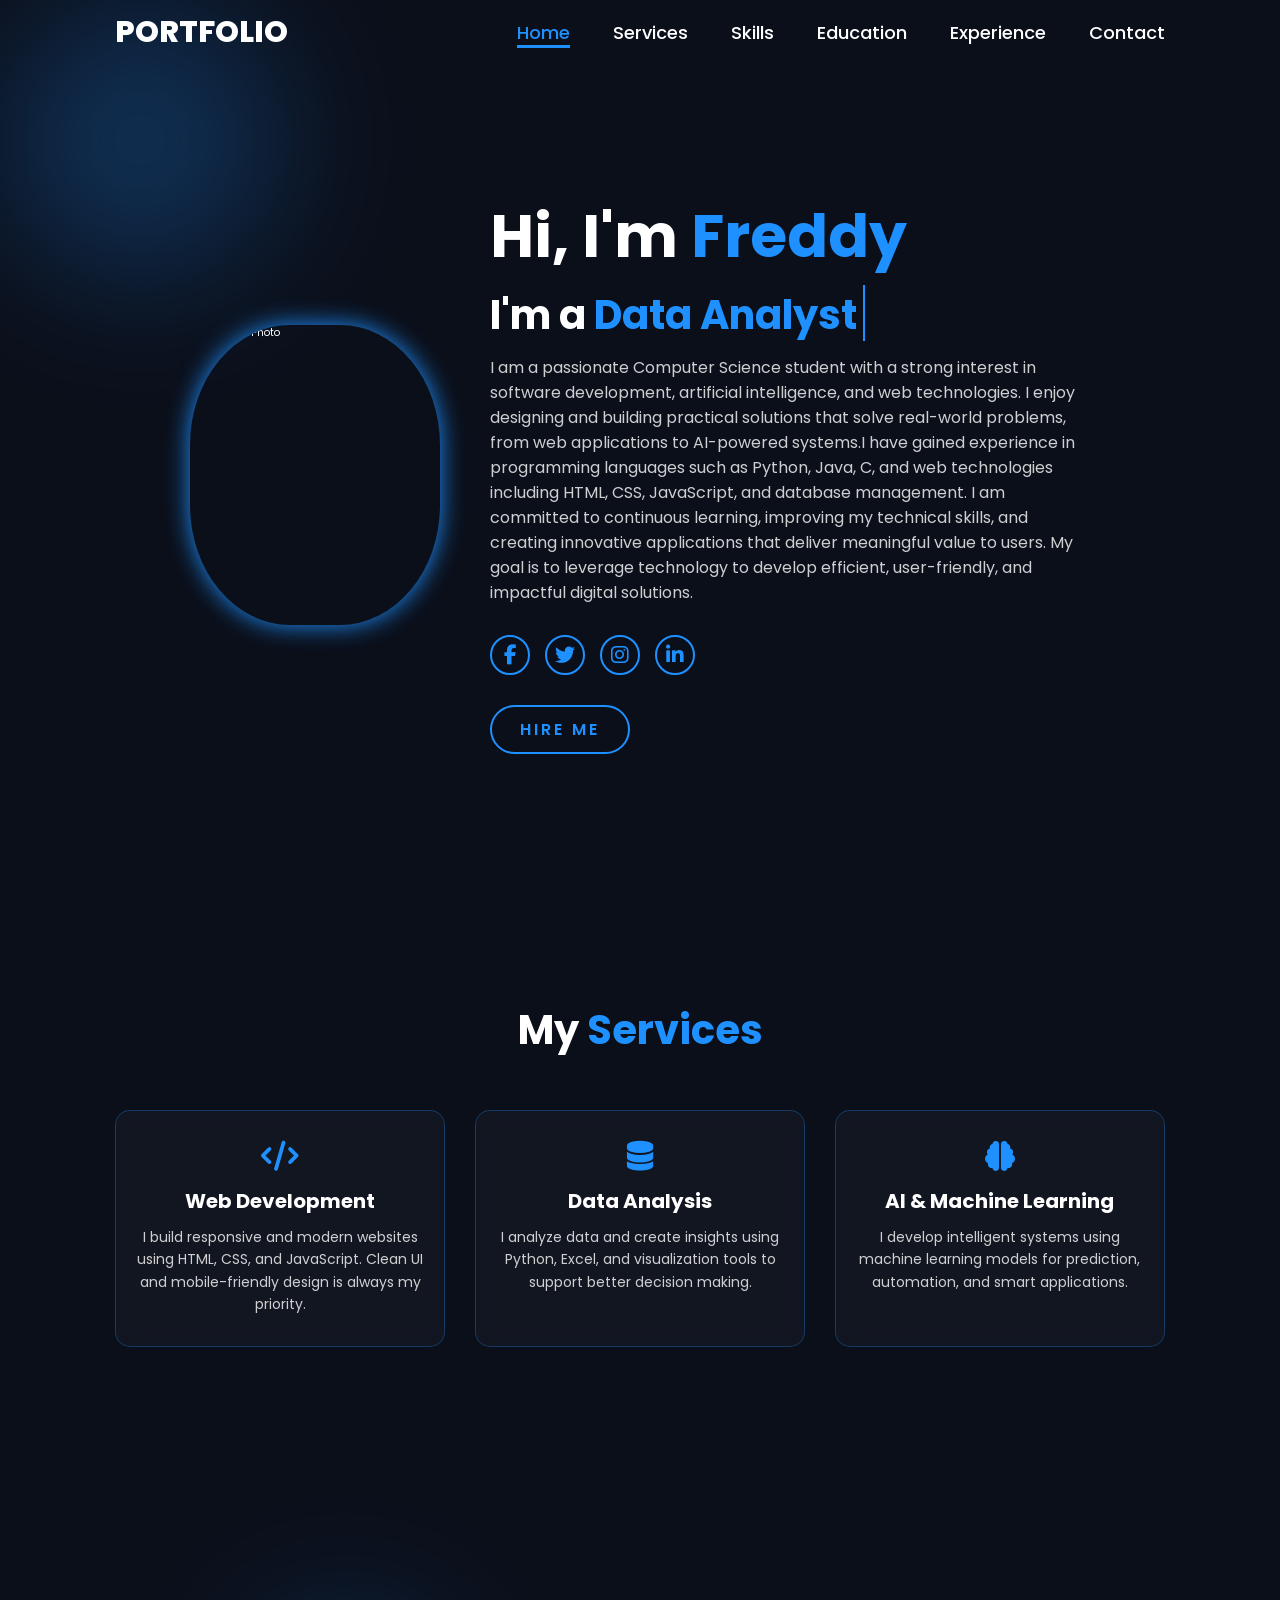
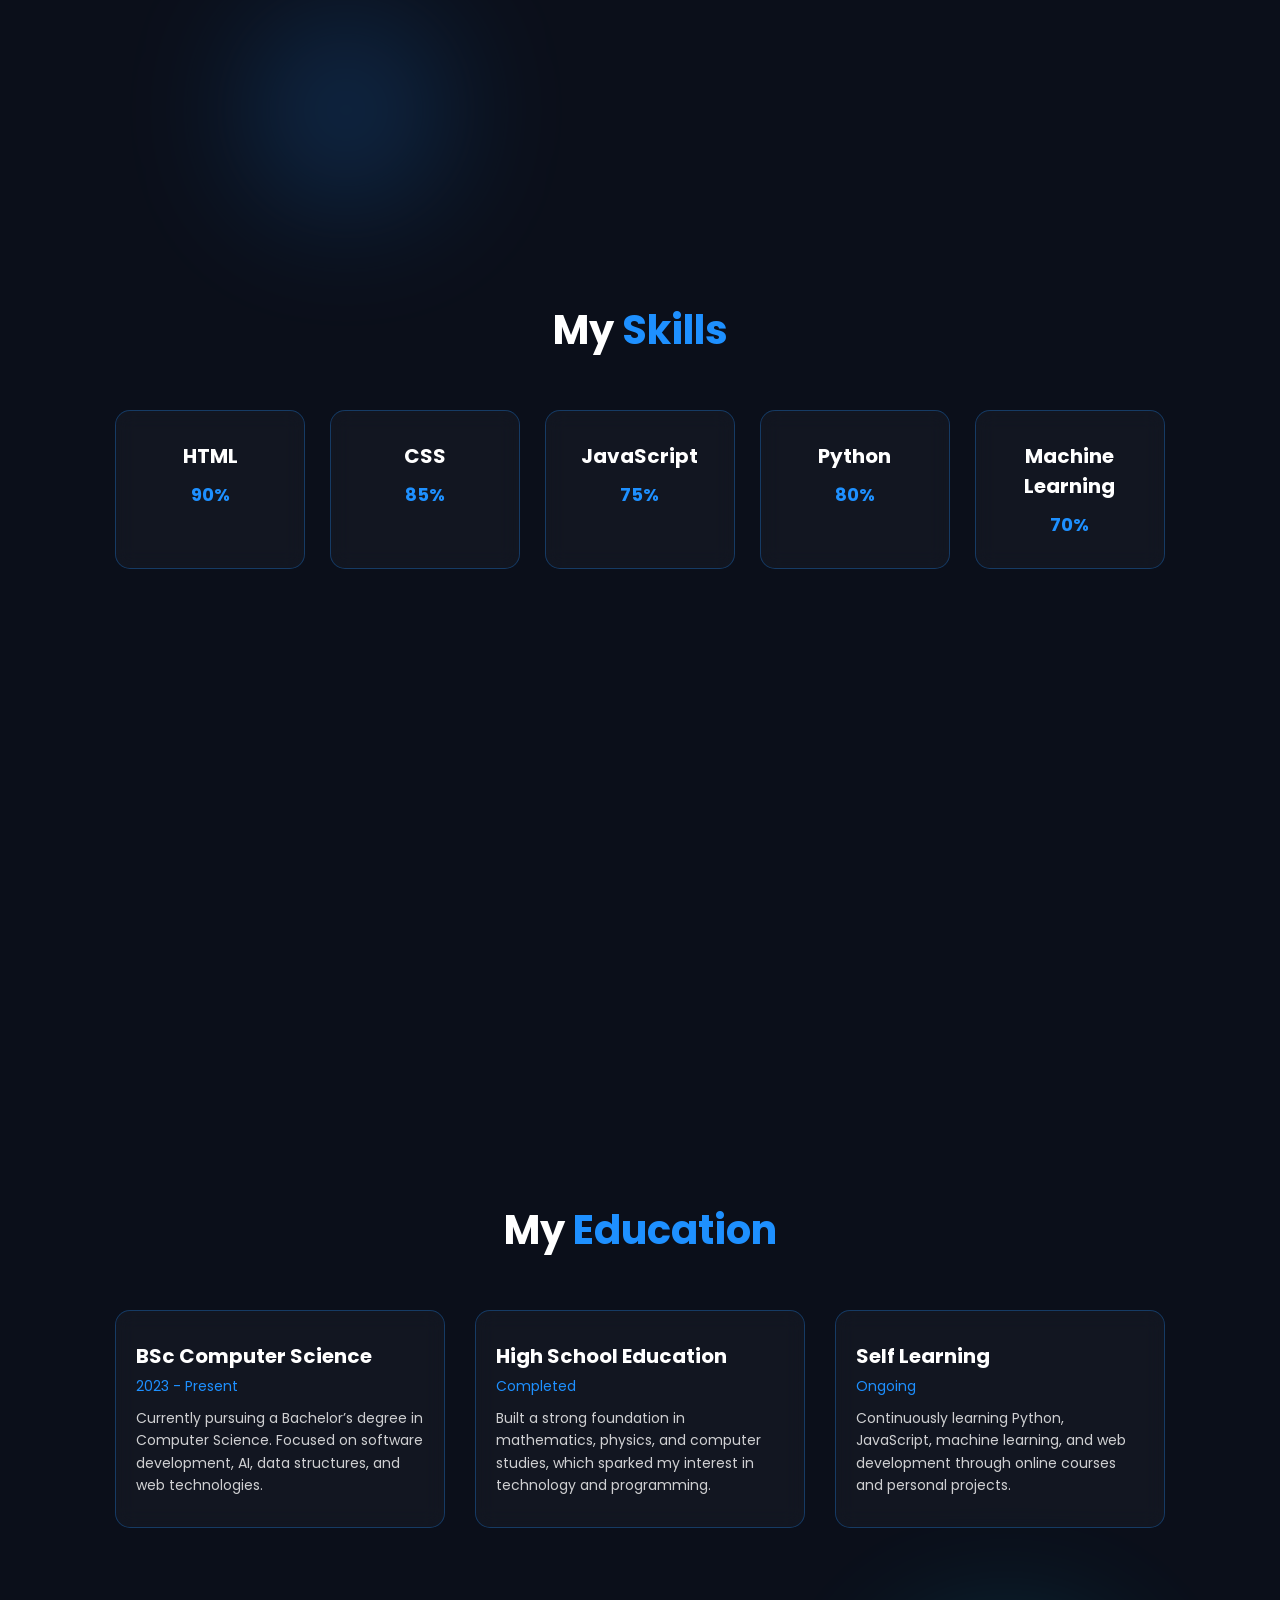
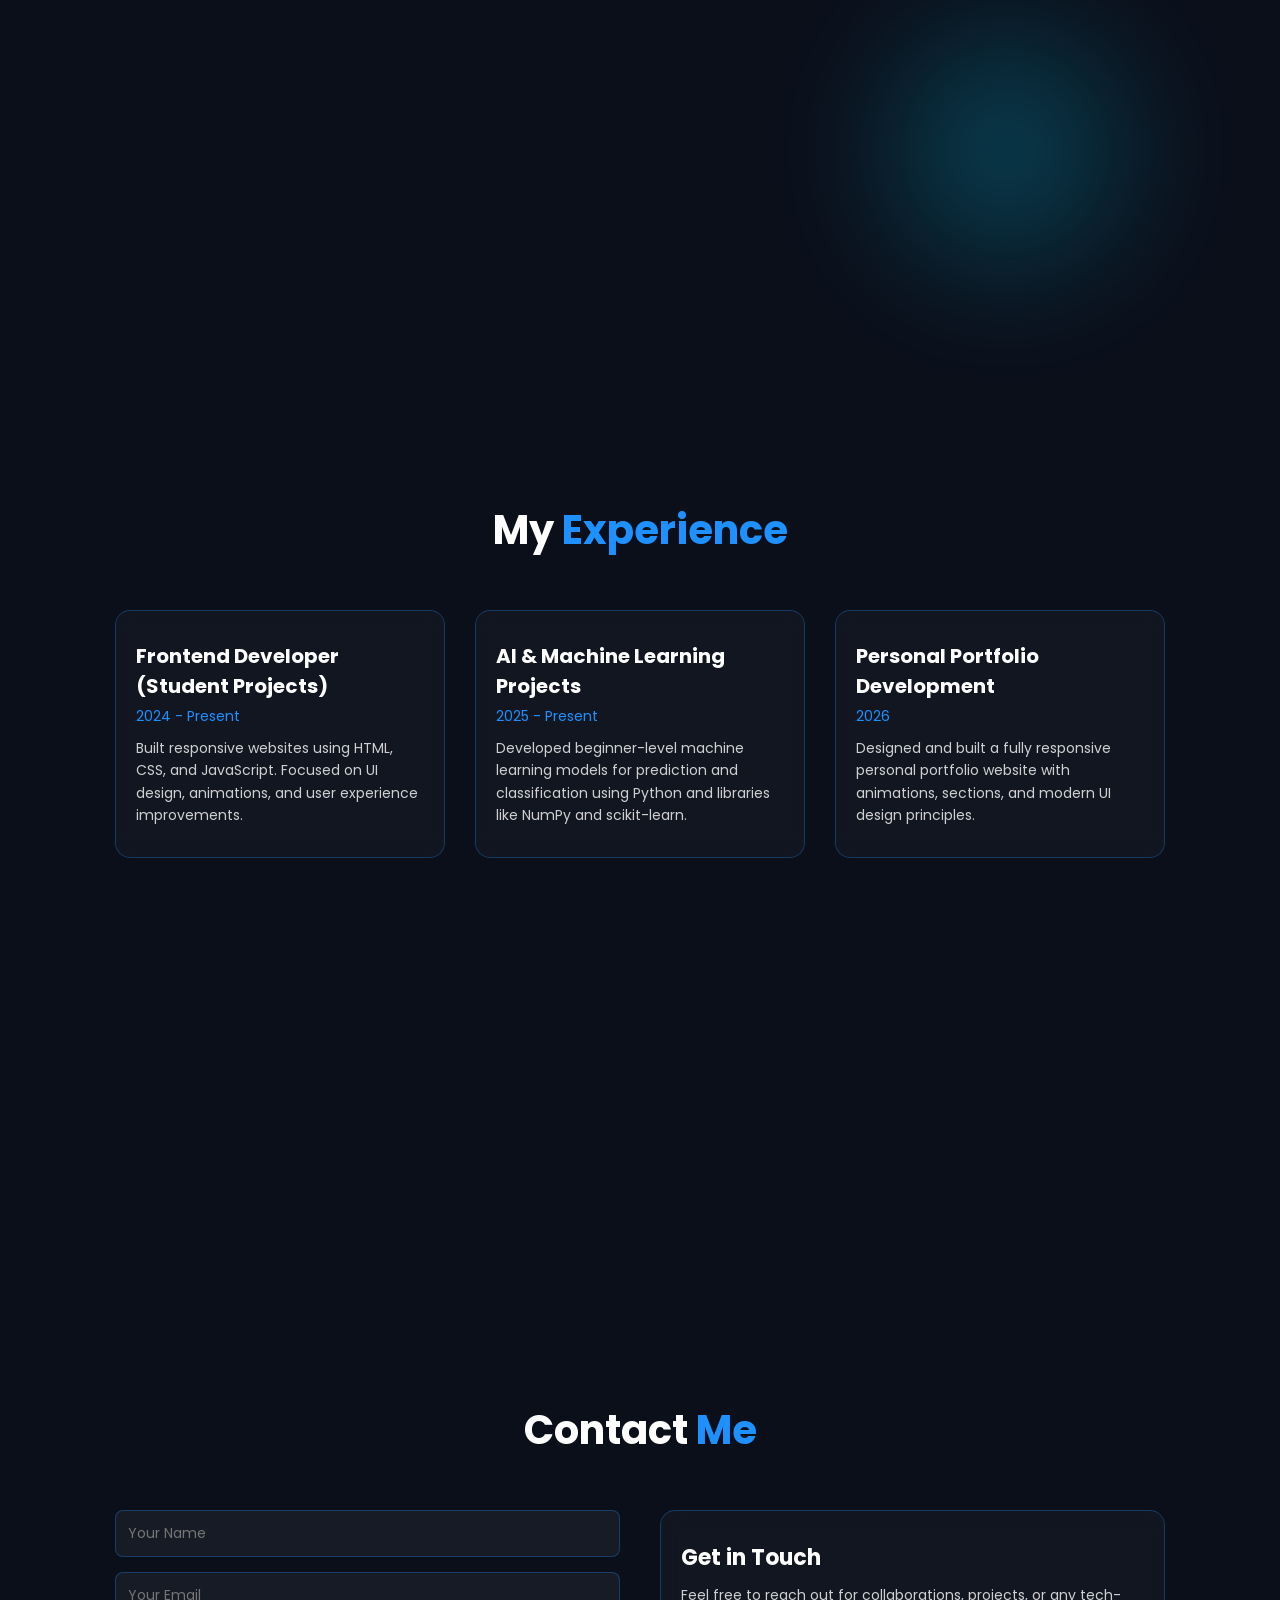
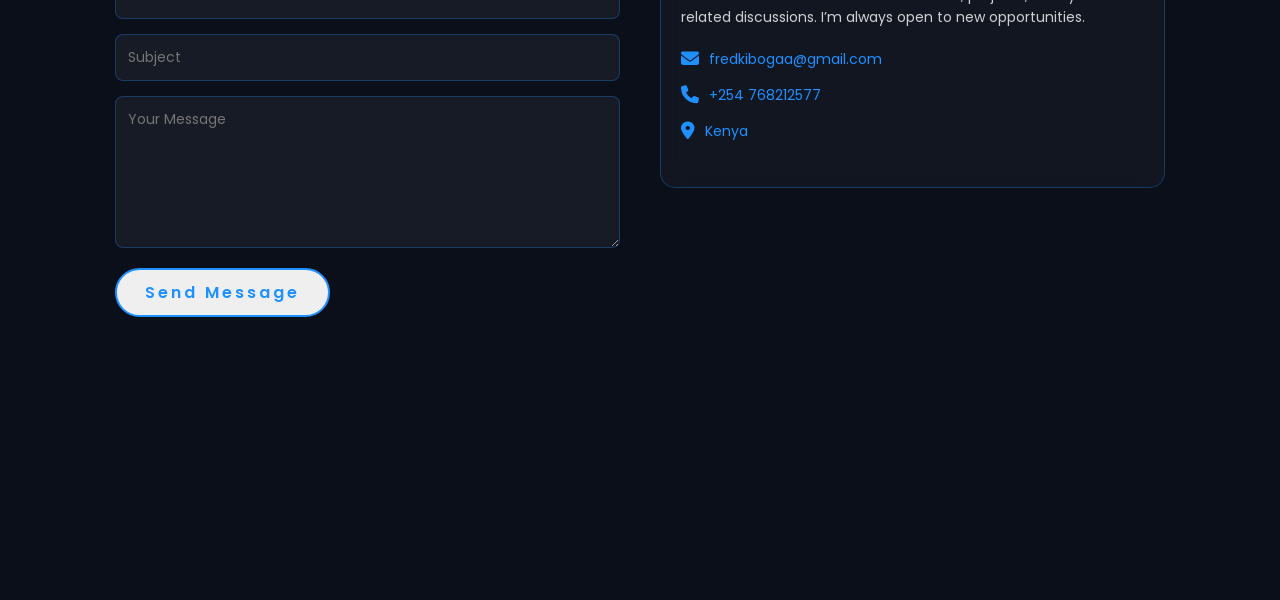
==== portfolio.html @ 6daadf47 "first commit" ====
<!DOCTYPE html>
<html lang="en">
<head>
    <meta charset="UTF-8">
    <meta name="viewport" content="width=device-width, initial-scale=1.0">
    <title>Document</title>
    <link rel="stylesheet" href="styles.css">
    <link rel="stylesheet" href="https://cdnjs.cloudflare.com/ajax/libs/font-awesome/6.4.0/css/all.min.css">
</head>
<body>
    <div class="bg-animation">
    <span></span>
    <span></span>
    <span></span>
</div>
    <header>
        <a href='#' class="logo">PORTFOLIO</a>

       <nav>
    <a href="#home" class="active">Home</a> 
    <a href="#services">Services</a>    
    <a href="#skills">Skills</a>    
    <a href="#education">Education</a>
    <a href="#experience">Experience</a> 
    <a href="#contact">Contact</a>      
</nav>
    </header>
    <section class="home">
        <div class="home-img">
            <img src="C:\Users\hp\Downloads\ChatGPT Image Jun 8, 2026, 12_38_08 PM.png" alt="Freddy's Photo">
        </div>
        <div class="home-content">
            <h1>Hi, I'm <span>Freddy</span></h1>
            <h3 class="typing-text">I'm a <span></span></h3>
            <p>I am a passionate Computer Science student with a strong interest in software development, artificial intelligence, and web technologies. I enjoy designing and building practical solutions that solve real-world problems, from web applications to AI-powered systems.I have gained experience in programming languages such as Python, Java, C, and web technologies including HTML, CSS, JavaScript, and database management. I am committed to continuous learning, improving my technical skills, and creating innovative applications that deliver meaningful value to users. My goal is to leverage technology to develop efficient, user-friendly, and impactful digital solutions.
</p>
            <div class="social-icons">
                <a href="#"><i class="fa-brands fa-facebook-f"></i></a>
                <a href="#"><i class="fa-brands fa-twitter"></i></a>
                <a href="#"><i class="fa-brands fa-instagram"></i></a>
                <a href="#"><i class="fa-brands fa-linkedin-in"></i></a>
        </div>
        <a href="#" class="btn">HIRE ME</a>

    </section>
    <section id="services" class="services">

    <div class="services-container">

        <h2 class="section-title">My <span>Services</span></h2>

        <div class="services-box">

            <div class="service-card">
                <i class="fa-solid fa-code"></i>
                <h3>Web Development</h3>
                <p>
                    I build responsive and modern websites using HTML, CSS, and JavaScript.
                    Clean UI and mobile-friendly design is always my priority.
                </p>
            </div>

            <div class="service-card">
                <i class="fa-solid fa-database"></i>
                <h3>Data Analysis</h3>
                <p>
                    I analyze data and create insights using Python, Excel, and visualization tools
                    to support better decision making.
                </p>
            </div>

            <div class="service-card">
                <i class="fa-solid fa-brain"></i>
                <h3>AI & Machine Learning</h3>
                <p>
                    I develop intelligent systems using machine learning models for prediction,
                    automation, and smart applications.
                </p>
            </div>

        </div>

    </div>

</section>
<section id="skills" class="skills">

    <h2 class="section-title">My <span>Skills</span></h2>

    <div class="skills-grid">

        <div class="skill-card">
            <h3>HTML</h3>
            <p>90%</p>
        </div>

        <div class="skill-card">
            <h3>CSS</h3>
            <p>85%</p>
        </div>

        <div class="skill-card">
            <h3>JavaScript</h3>
            <p>75%</p>
        </div>

        <div class="skill-card">
            <h3>Python</h3>
            <p>80%</p>
        </div>

        <div class="skill-card">
            <h3>Machine Learning</h3>
            <p>70%</p>
        </div>

    </div>

</section>
<section id="education" class="education">

    <h2 class="section-title">My <span>Education</span></h2>

    <div class="education-container">

        <div class="edu-card">
            <h3>BSc Computer Science</h3>
            <span>2023 - Present</span>
            <p>
                Currently pursuing a Bachelor’s degree in Computer Science.
                Focused on software development, AI, data structures, and web technologies.
            </p>
        </div>

        <div class="edu-card">
            <h3>High School Education</h3>
            <span>Completed</span>
            <p>
                Built a strong foundation in mathematics, physics, and computer studies,
                which sparked my interest in technology and programming.
            </p>
        </div>

        <div class="edu-card">
            <h3>Self Learning</h3>
            <span>Ongoing</span>
            <p>
                Continuously learning Python, JavaScript, machine learning, and web development
                through online courses and personal projects.
            </p>
        </div>

    </div>

</section>
<section id="experience" class="experience">

    <h2 class="section-title">My <span>Experience</span></h2>

    <div class="experience-container">

        <div class="exp-card">
            <h3>Frontend Developer (Student Projects)</h3>
            <span>2024 - Present</span>
            <p>
                Built responsive websites using HTML, CSS, and JavaScript.
                Focused on UI design, animations, and user experience improvements.
            </p>
        </div>

        <div class="exp-card">
            <h3>AI & Machine Learning Projects</h3>
            <span>2025 - Present</span>
            <p>
                Developed beginner-level machine learning models for prediction and classification
                using Python and libraries like NumPy and scikit-learn.
            </p>
        </div>

        <div class="exp-card">
            <h3>Personal Portfolio Development</h3>
            <span>2026</span>
            <p>
                Designed and built a fully responsive personal portfolio website with
                animations, sections, and modern UI design principles.
            </p>
        </div>

    </div>

</section>
<section id="contact" class="contact">

    <h2 class="section-title">Contact <span>Me</span></h2>

    <div class="contact-container">

        <form class="contact-form">

            <div class="input-box">
                <input type="text" placeholder="Your Name" required>
            </div>

            <div class="input-box">
                <input type="email" placeholder="Your Email" required>
            </div>

            <div class="input-box">
                <input type="text" placeholder="Subject">
            </div>

            <div class="input-box">
                <textarea placeholder="Your Message" rows="6" required></textarea>
            </div>

            <button type="submit" class="btn">Send Message</button>

        </form>

        <div class="contact-info">

            <h3>Get in Touch</h3>

            <p>
                Feel free to reach out for collaborations, projects, or any tech-related discussions.
                I’m always open to new opportunities.
            </p>

            <div class="info-item">
                <i class="fa-solid fa-envelope"></i>
                <span>fredkibogaa@gmail.com</span>
            </div>

            <div class="info-item">
                <i class="fa-solid fa-phone"></i>
                <span>+254 768212577</span>
            </div>

            <div class="info-item">
                <i class="fa-solid fa-location-dot"></i>
                <span>Kenya</span>
            </div>

        </div>

    </div>

</section>
            
</body>
</html>
---- styles.css ----
@import url('https://fonts.googleapis.com/css2?family=Poppins:wght@300;400;500;600;700&display=swap');

:root {
    --main-color: #1e90ff;
    --bg-dark: #0b0f1a;
    --text-light: #ffffff;
}

* {
    margin: 0;
    padding: 0;
    box-sizing: border-box;
    font-family: 'Poppins', sans-serif;
    text-decoration: none;
    outline: none;
    border: none;
}

html {
    font-size: 62.5%;
    scroll-behavior: smooth;
}

body {
    background: var(--bg-dark);
    color: var(--text-light);
    width: 100%;
    min-height: 100vh;
    overflow-x: hidden;
}

header {
    position: fixed;
    top: 0;
    left: 0;
    width: 100%;
    padding: 1rem 9%;
    display: flex;
    justify-content: space-between;
    align-items: center;
    z-index: 100;
    background: transparent;
}

.logo {
    font-size: 3rem;
    font-weight: 800;
    color: var(--text-light);
    transition: 0.4s ease;
}

.logo:hover {
    color: var(--main-color);
    transform: scale(1.1);
}


nav a {
    font-size: 1.8rem;
    font-weight: 500;
    color: var(--text-light);
    margin-left: 4rem;
    transition: 0.3s ease;
    border-bottom: 3px solid transparent;
}

nav a:hover,
nav a.active {
    color: var(--main-color);
    border-bottom: 3px solid var(--main-color);
}

@media (max-width: 995px) {
    nav {
        display: none;
        position: absolute;
        top: 0;
        left: 0;
        width: 45%;
        padding: 2rem;
        background: #000;
        border-top: 2px solid var(--main-color);
        border-bottom-left-radius: 2rem;
    }

    nav.active {
        display: block;
    }

    nav a {
        display: block;
        margin: 2rem 0;
        font-size: 2rem;
    }
}

section {
    min-height: 100vh;
    padding: 10rem 9% 5rem;
}

.home {
    display: flex;
    justify-content: center;
    align-items: center;
    gap: 5rem;
}


.home-content {
    max-width: 600px;
}

.home-content h1 {
    font-size: 6rem;
    font-weight: 700;
    line-height: 1.3;
    margin-bottom: 1rem;
}

.home-content h3 {
    font-size: 4rem;
    font-weight: 700;
    margin-bottom: 1rem;
}

.home-content p {
    font-size: 1.6rem;
    margin-bottom: 2rem;
    opacity: 0.8;
}

span {
    color: var(--main-color);
}

.home-img {
    display: flex;
    justify-content: center;
    align-items: center;
}

.home-img img {
    width: 250px;
    height: 300px;
    object-fit: cover;
    border-radius: 40%;
    box-shadow: 0 0 25px var(--main-color);
    transition: 0.3s ease;
    cursor: pointer;
}

.home-img img:hover {
    transform: scale(1.05);
    box-shadow: 0 0 35px var(--main-color);
}

.social-icons {
    display: flex;
    gap: 1.5rem;
    margin: 3rem 0;
}

.social-icons a {
    display: flex;
    justify-content: center;
    align-items: center;
    width: 4rem;
    height: 4rem;
    border-radius: 50%;
    border: 0.2rem solid var(--main-color);
    color: var(--main-color);
    font-size: 2rem;
    transition: 0.3s ease;
}

.social-icons a:hover {
    background: var(--main-color);
    color: #fff;
    transform: scale(1.2);
    box-shadow: 0 0 20px var(--main-color);
}


.btn {
    display: inline-block;
    padding: 1rem 2.8rem;
    border: 0.2rem solid var(--main-color);
    color: var(--main-color);
    font-size: 1.6rem;
    font-weight: 600;
    border-radius: 4rem;
    letter-spacing: 0.3rem;
    cursor: pointer;
    transition: 0.3s ease;
}

.btn:hover {
    background: var(--main-color);
    color: #fff;
    box-shadow: 0 0 20px var(--main-color);
    transform: scale(1.03);
}



.typing-text {
    font-size: 3.4rem;
    font-weight: 600;
    min-width: 280px;
    position: relative;
}

.typing-text span {
    position: relative;
}


.typing-text span::after {
    content: '';
    position: absolute;
    width: 2px;
    height: 100%;
    background-color: var(--main-color);
    margin-left: 6px;
    animation: cursor 1s infinite;
}


@keyframes cursor {
    50% {
        opacity: 0;
    }
}


.typing-text span::before {
    content: 'Data Analyst';
    animation: words 20s infinite;
    color: var(--main-color);
}

@keyframes words {
    0%, 20% { content: 'Data Analyst'; }
    21% { content: 'Data Scientist'; }
    41% { content: 'Data Engineer'; }
    61%, 80% { content: 'AI Engineer'; }
    81%, 100% { content: 'Machine Learning Engineer'; }
}


@media (max-width: 1000px) {
    .home {
        gap: 4rem;
    }
}

@media (max-width: 995px) {
    .home {
        flex-direction: column;
        text-align: center;
        padding-top: 12rem;
    }

    .home-content h1 {
        font-size: 4.5rem;
    }

    .home-content h3 {
        font-size: 2.5rem;
    }

    .home-img img {
        width: 200px;
        height: 200px;
    }
}
body {
    position: relative;
    overflow-x: hidden;
}

body {
    margin: 0;
    min-height: 100vh;
    overflow-x: hidden;
    background: var(--bg-dark);
    position: relative;
}

body {
    margin: 0;
    min-height: 100vh;
    overflow-x: hidden;
    background: var(--bg-dark);
    position: relative;
}

body {
    margin: 0;
    min-height: 100vh;
    background: var(--bg-dark);
    position: relative;
    overflow-x: hidden;
}

.bg-animation span {
    position: absolute;
    display: block;
    width: 280px;
    height: 280px;
    background: var(--main-color);
    opacity: 0.25;
    filter: blur(70px);
    border-radius: 50%;
    animation: move1 6s ease-in-out infinite;
}


.bg-animation span:nth-child(2) {
    background: #00d4ff;
    width: 220px;
    height: 220px;
    top: 60%;
    left: 70%;
    animation: move2 7s ease-in-out infinite;
}


.bg-animation span:nth-child(3) {
    background: #1e90ff;
    width: 180px;
    height: 180px;
    top: 30%;
    left: 20%;
    animation: move3 5s ease-in-out infinite;
}


@keyframes move1 {
    0%   { transform: translate(0, 0) scale(1); }
    25%  { transform: translate(120px, -80px) scale(1.1); }
    50%  { transform: translate(-100px, 120px) scale(1.05); }
    75%  { transform: translate(80px, 60px) scale(1.15); }
    100% { transform: translate(0, 0) scale(1); }
}

@keyframes move2 {
    0%   { transform: translate(0, 0) scale(1); }
    25%  { transform: translate(-150px, 100px) scale(1.1); }
    50%  { transform: translate(120px, -120px) scale(1.05); }
    75%  { transform: translate(-80px, -60px) scale(1.2); }
    100% { transform: translate(0, 0) scale(1); }
}

@keyframes move3 {
    0%   { transform: translate(0, 0) scale(1); }
    25%  { transform: translate(90px, 120px) scale(1.1); }
    50%  { transform: translate(-120px, -80px) scale(1.15); }
    75%  { transform: translate(60px, -100px) scale(1.05); }
    100% { transform: translate(0, 0) scale(1); }
}
.services {
    padding: 10rem 9%;
    text-align: center;
}

.section-title {
    font-size: 4rem;
    margin-bottom: 5rem;
}

.services-box {
    display: grid;
    grid-template-columns: repeat(auto-fit, minmax(250px, 1fr));
    gap: 3rem;
}

.service-card {
    background: rgba(255, 255, 255, 0.03);
    border: 1px solid rgba(30,144,255,0.3);
    padding: 3rem 2rem;
    border-radius: 1.5rem;
    transition: 0.3s ease;
    backdrop-filter: blur(10px);
}

.service-card:hover {
    transform: translateY(-10px);
    box-shadow: 0 0 25px var(--main-color);
}

.service-card i {
    font-size: 3rem;
    color: var(--main-color);
    margin-bottom: 1.5rem;
}

.service-card h3 {
    font-size: 2rem;
    margin-bottom: 1rem;
}

.service-card p {
    font-size: 1.4rem;
    opacity: 0.8;
    line-height: 1.6;
}
.skills {
    padding: 10rem 9%;
    text-align: center;
}

.section-title {
    font-size: 4rem;
    margin-bottom: 5rem;
}

.skills-grid {
    display: grid;
    grid-template-columns: repeat(auto-fit, minmax(180px, 1fr));
    gap: 2.5rem;
}


.skill-card {
    background: rgba(255, 255, 255, 0.03);
    border: 1px solid rgba(30,144,255,0.3);
    padding: 3rem 2rem;
    border-radius: 1.5rem;
    transition: 0.3s ease;
    backdrop-filter: blur(10px);
    cursor: pointer;
}


.skill-card:hover {
    transform: translateY(-10px);
    box-shadow: 0 0 25px var(--main-color);
}


.skill-card h3 {
    font-size: 2rem;
    margin-bottom: 1rem;
}


.skill-card p {
    font-size: 1.8rem;
    color: var(--main-color);
    font-weight: bold;
}
.education {
    padding: 10rem 9%;
    text-align: center;
}

.education-container {
    display: grid;
    grid-template-columns: repeat(auto-fit, minmax(280px, 1fr));
    gap: 3rem;
    margin-top: 5rem;
}


.edu-card {
    background: rgba(255, 255, 255, 0.03);
    border: 1px solid rgba(30,144,255,0.3);
    padding: 3rem 2rem;
    border-radius: 1.5rem;
    transition: 0.3s ease;
    backdrop-filter: blur(10px);
    text-align: left;
}


.edu-card:hover {
    transform: translateY(-10px);
    box-shadow: 0 0 25px var(--main-color);
}


.edu-card h3 {
    font-size: 2rem;
    margin-bottom: 0.5rem;
}


.edu-card span {
    font-size: 1.4rem;
    color: var(--main-color);
    display: block;
    margin-bottom: 1rem;
}


.edu-card p {
    font-size: 1.4rem;
    opacity: 0.8;
    line-height: 1.6;
}
.experience {
    padding: 10rem 9%;
    text-align: center;
}

.experience-container {
    display: grid;
    grid-template-columns: repeat(auto-fit, minmax(280px, 1fr));
    gap: 3rem;
    margin-top: 5rem;
}


.exp-card {
    background: rgba(255, 255, 255, 0.03);
    border: 1px solid rgba(30,144,255,0.3);
    padding: 3rem 2rem;
    border-radius: 1.5rem;
    transition: 0.3s ease;
    backdrop-filter: blur(10px);
    text-align: left;
}


.exp-card:hover {
    transform: translateY(-10px);
    box-shadow: 0 0 25px var(--main-color);
}


.exp-card h3 {
    font-size: 2rem;
    margin-bottom: 0.5rem;
}


.exp-card span {
    font-size: 1.4rem;
    color: var(--main-color);
    display: block;
    margin-bottom: 1rem;
}


.exp-card p {
    font-size: 1.4rem;
    opacity: 0.8;
    line-height: 1.6;
}
.contact {
    padding: 10rem 9%;
    text-align: center;
}

.contact-container {
    display: grid;
    grid-template-columns: repeat(auto-fit, minmax(300px, 1fr));
    gap: 4rem;
    margin-top: 5rem;
    align-items: start;
}


.contact-form {
    display: flex;
    flex-direction: column;
    gap: 1.5rem;
    text-align: left;
}

.input-box input,
.input-box textarea {
    width: 100%;
    padding: 1.2rem;
    border-radius: 0.8rem;
    background: rgba(255,255,255,0.05);
    border: 1px solid rgba(30,144,255,0.3);
    color: white;
    font-size: 1.4rem;
}

.input-box input:focus,
.input-box textarea:focus {
    border-color: var(--main-color);
    box-shadow: 0 0 10px var(--main-color);
}


.contact-form .btn {
    align-self: flex-start;
}


.contact-info {
    text-align: left;
    background: rgba(255,255,255,0.03);
    border: 1px solid rgba(30,144,255,0.3);
    padding: 3rem 2rem;
    border-radius: 1.5rem;
    backdrop-filter: blur(10px);
}

.contact-info h3 {
    font-size: 2.2rem;
    margin-bottom: 1rem;
}

.contact-info p {
    font-size: 1.4rem;
    opacity: 0.8;
    margin-bottom: 2rem;
    line-height: 1.6;
}

.info-item {
    display: flex;
    align-items: center;
    gap: 1rem;
    margin-bottom: 1.5rem;
    font-size: 1.4rem;
}

.info-item i {
    color: var(--main-color);
    font-size: 1.8rem;
}
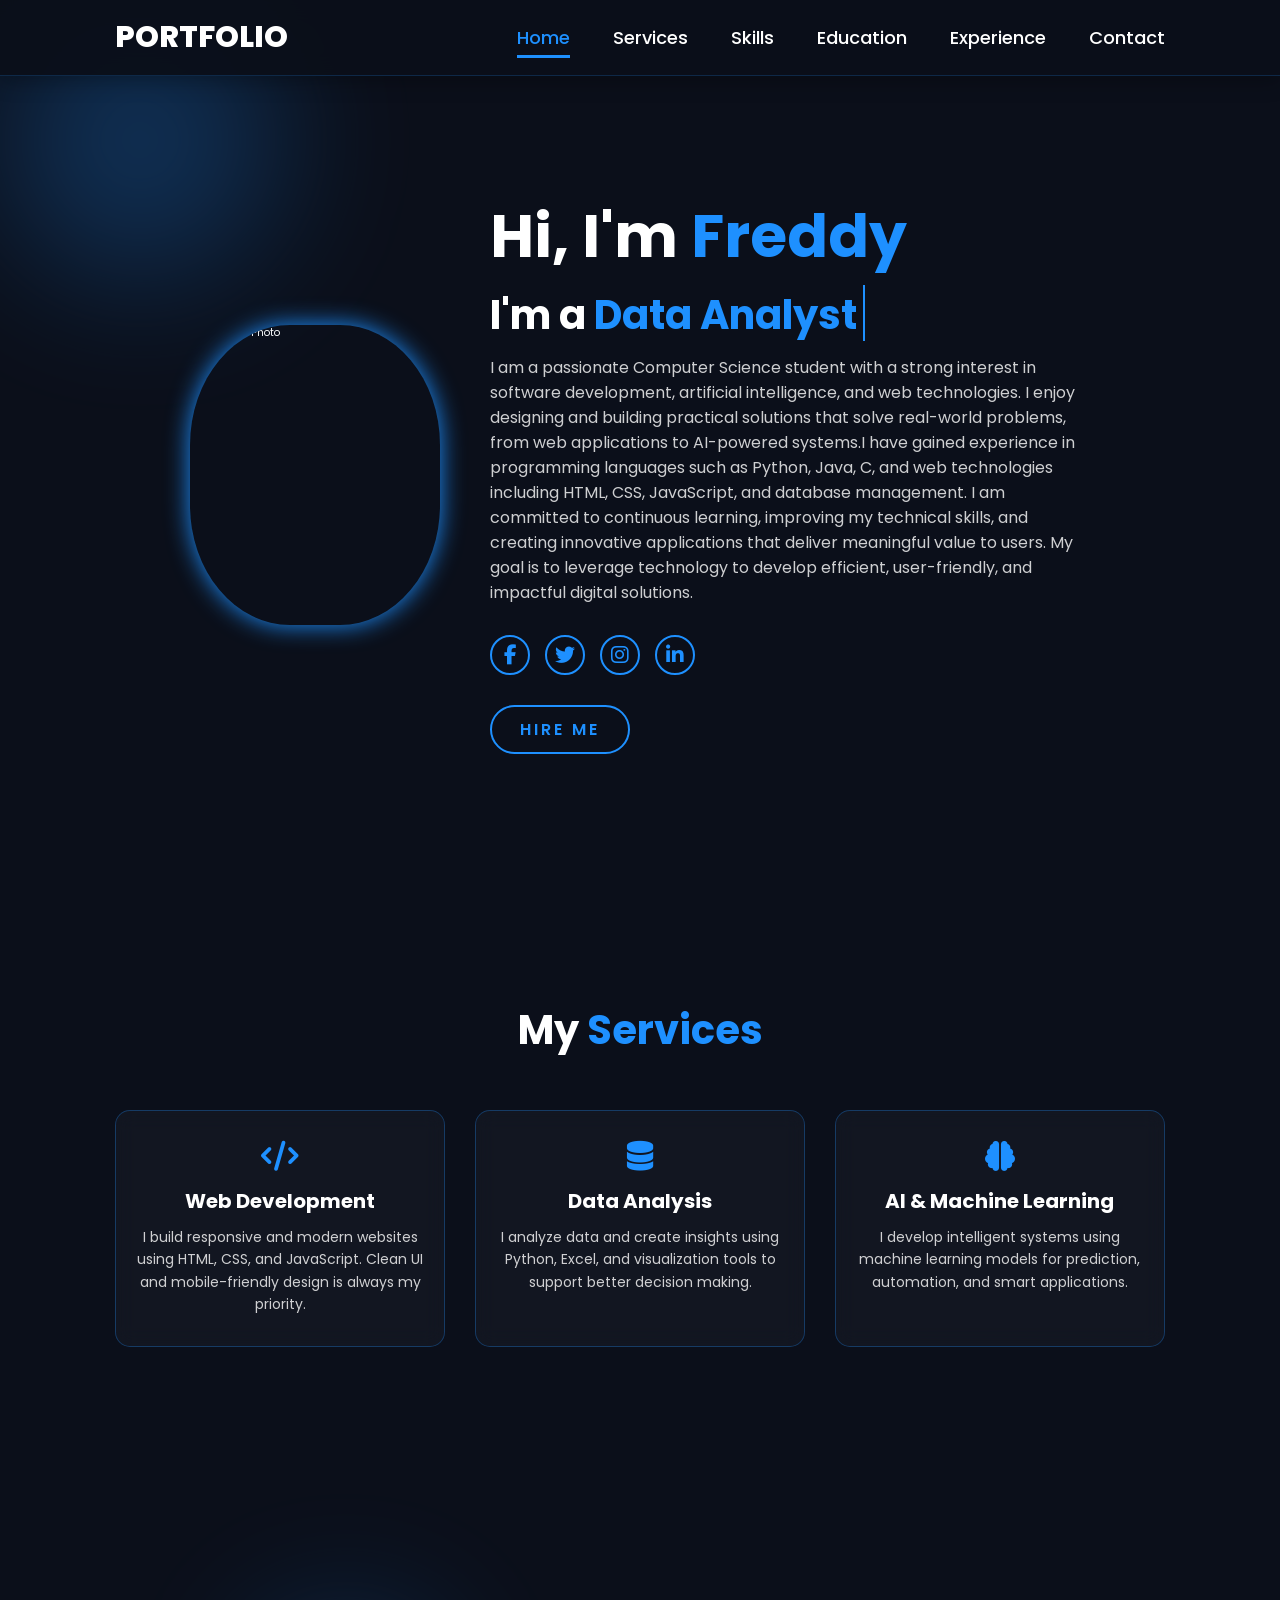
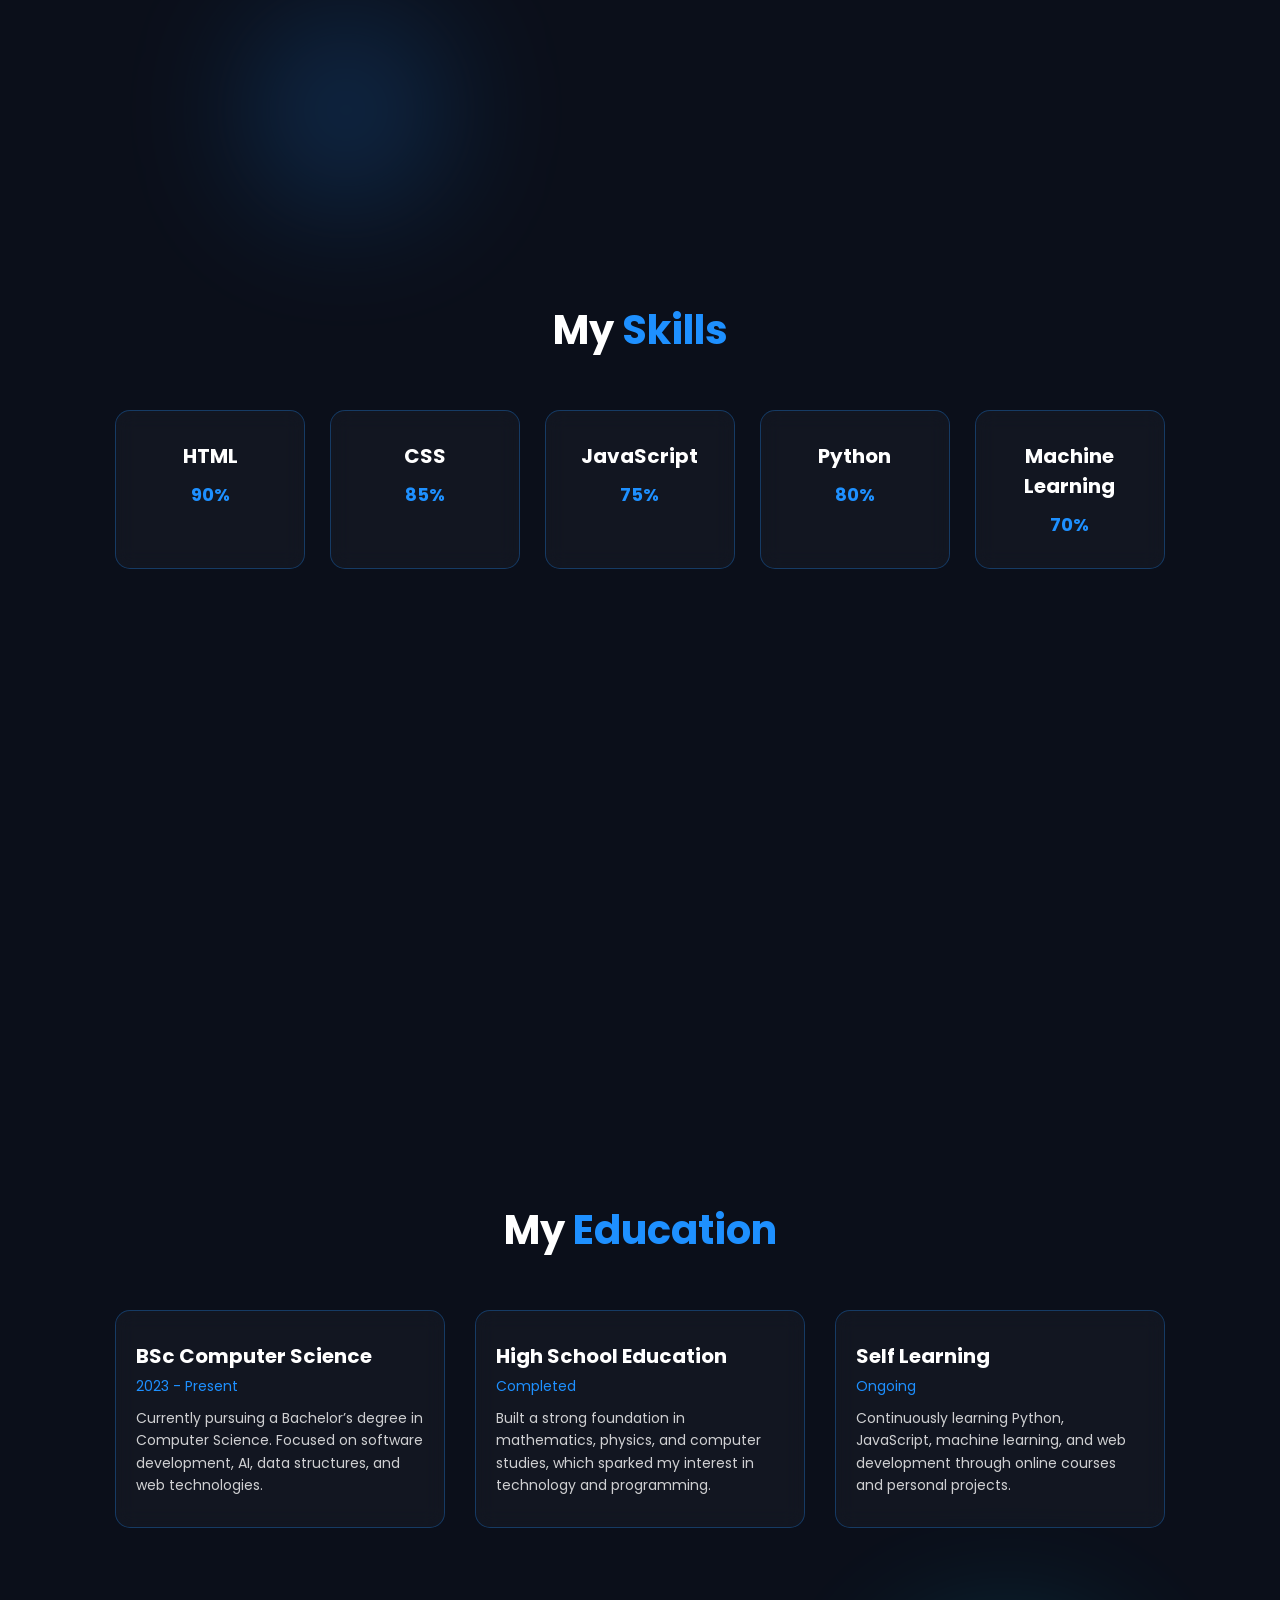
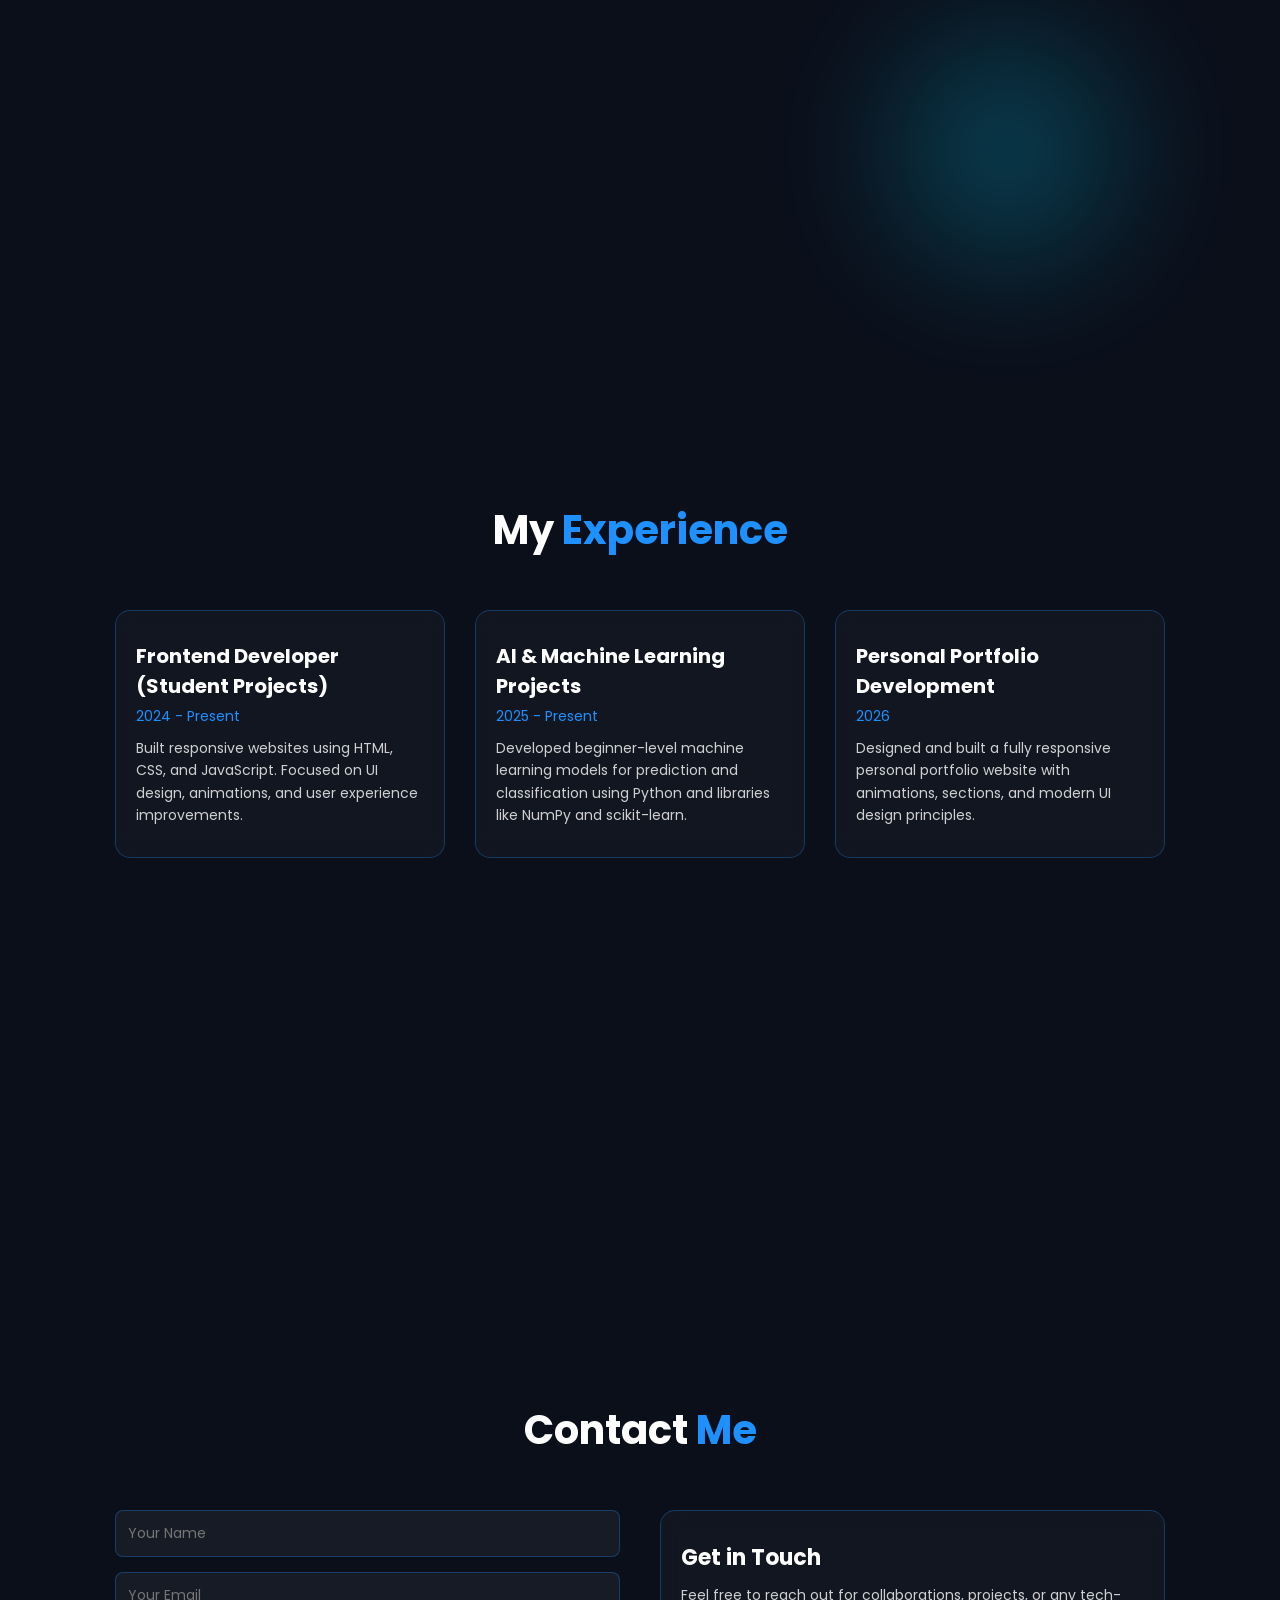
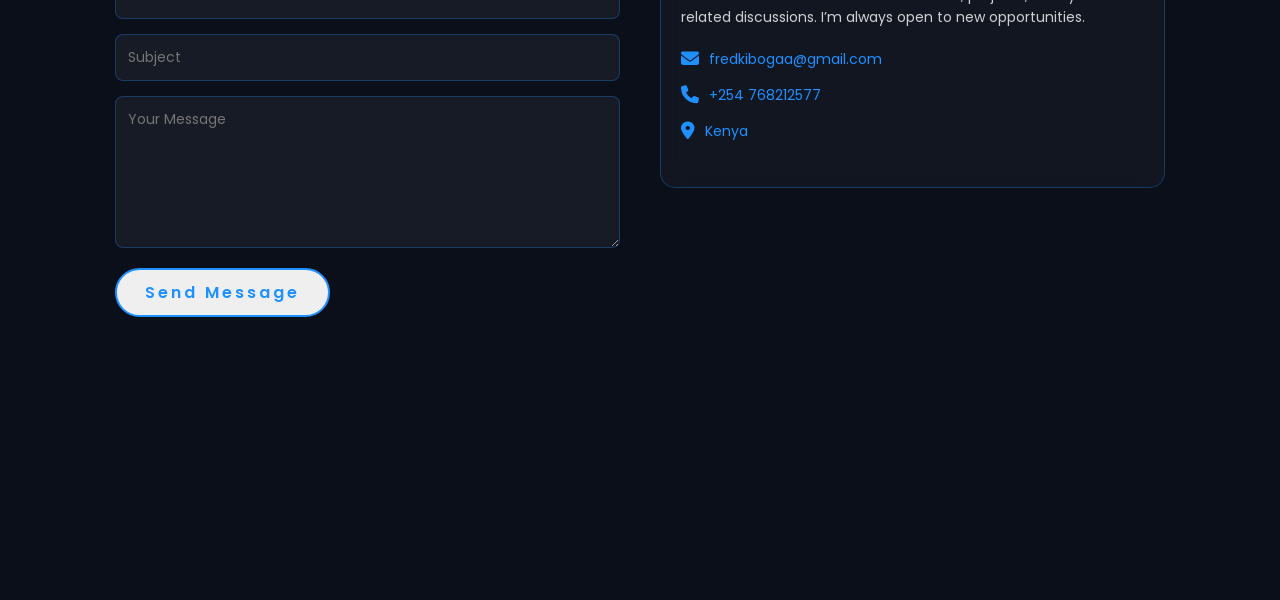
==== commit f890c578: "Add JavaScript file" ====
--- a/portfolio.html
+++ b/portfolio.html
@@ -195,22 +195,22 @@
 
     <div class="contact-container">
 
-        <form class="contact-form">
-
-            <div class="input-box">
-                <input type="text" placeholder="Your Name" required>
-            </div>
-
-            <div class="input-box">
-                <input type="email" placeholder="Your Email" required>
-            </div>
-
-            <div class="input-box">
-                <input type="text" placeholder="Subject">
-            </div>
-
-            <div class="input-box">
-                <textarea placeholder="Your Message" rows="6" required></textarea>
+        <form class="contact-form" id="contact-form">
+
+            <div class="input-box">
+                <input type="text" name="name" placeholder="Your Name" required>
+            </div>
+
+            <div class="input-box">
+                <input type="email" name="email" placeholder="Your Email" required>
+            </div>
+
+            <div class="input-box">
+                <input type="text" name="subject" placeholder="Subject">
+            </div>
+
+            <div class="input-box">
+                <textarea name="message" rows="6" placeholder="Your Message" required></textarea>
             </div>
 
             <button type="submit" class="btn">Send Message</button>
@@ -246,6 +246,7 @@
     </div>
 
 </section>
-            
+            <script src="https://cdn.jsdelivr.net/npm/@emailjs/browser@4/dist/email.min.js"></script>
+<script src="script.js"></script>
 </body>
 </html>
--- a/styles.css
+++ b/styles.css
@@ -29,19 +29,29 @@
     overflow-x: hidden;
 }
 
+/* HEADER */
 header {
     position: fixed;
     top: 0;
     left: 0;
     width: 100%;
-    padding: 1rem 9%;
+    padding: 1.5rem 9%;
     display: flex;
     justify-content: space-between;
     align-items: center;
-    z-index: 100;
-    background: transparent;
-}
-
+    z-index: 1000;
+
+    background: rgba(11, 15, 26, 0.95);
+
+    backdrop-filter: blur(12px);
+    -webkit-backdrop-filter: blur(12px);
+
+    border-bottom: 1px solid rgba(30, 144, 255, 0.2);
+
+    box-shadow: 0 4px 20px rgba(0, 0, 0, 0.3);
+}
+
+/* LOGO */
 .logo {
     font-size: 3rem;
     font-weight: 800;
@@ -54,12 +64,13 @@
     transform: scale(1.1);
 }
 
-
+/* NAVIGATION */
 nav a {
     font-size: 1.8rem;
     font-weight: 500;
     color: var(--text-light);
     margin-left: 4rem;
+    padding-bottom: 0.5rem;
     transition: 0.3s ease;
     border-bottom: 3px solid transparent;
 }
@@ -70,17 +81,25 @@
     border-bottom: 3px solid var(--main-color);
 }
 
+/* SECTION SPACING */
+section {
+    min-height: 100vh;
+    padding: 12rem 9% 5rem;
+}
+
+/* MOBILE NAV */
 @media (max-width: 995px) {
     nav {
         display: none;
         position: absolute;
-        top: 0;
-        left: 0;
-        width: 45%;
+        top: 100%;
+        right: 2rem;
+        width: 250px;
         padding: 2rem;
-        background: #000;
-        border-top: 2px solid var(--main-color);
-        border-bottom-left-radius: 2rem;
+        background: rgba(11, 15, 26, 0.98);
+        backdrop-filter: blur(10px);
+        border: 1px solid rgba(30, 144, 255, 0.2);
+        border-radius: 1rem;
     }
 
     nav.active {
@@ -89,11 +108,10 @@
 
     nav a {
         display: block;
-        margin: 2rem 0;
-        font-size: 2rem;
-    }
-}
-
+        margin: 1.5rem 0;
+        font-size: 1.8rem;
+    }
+}
 section {
     min-height: 100vh;
     padding: 10rem 9% 5rem;
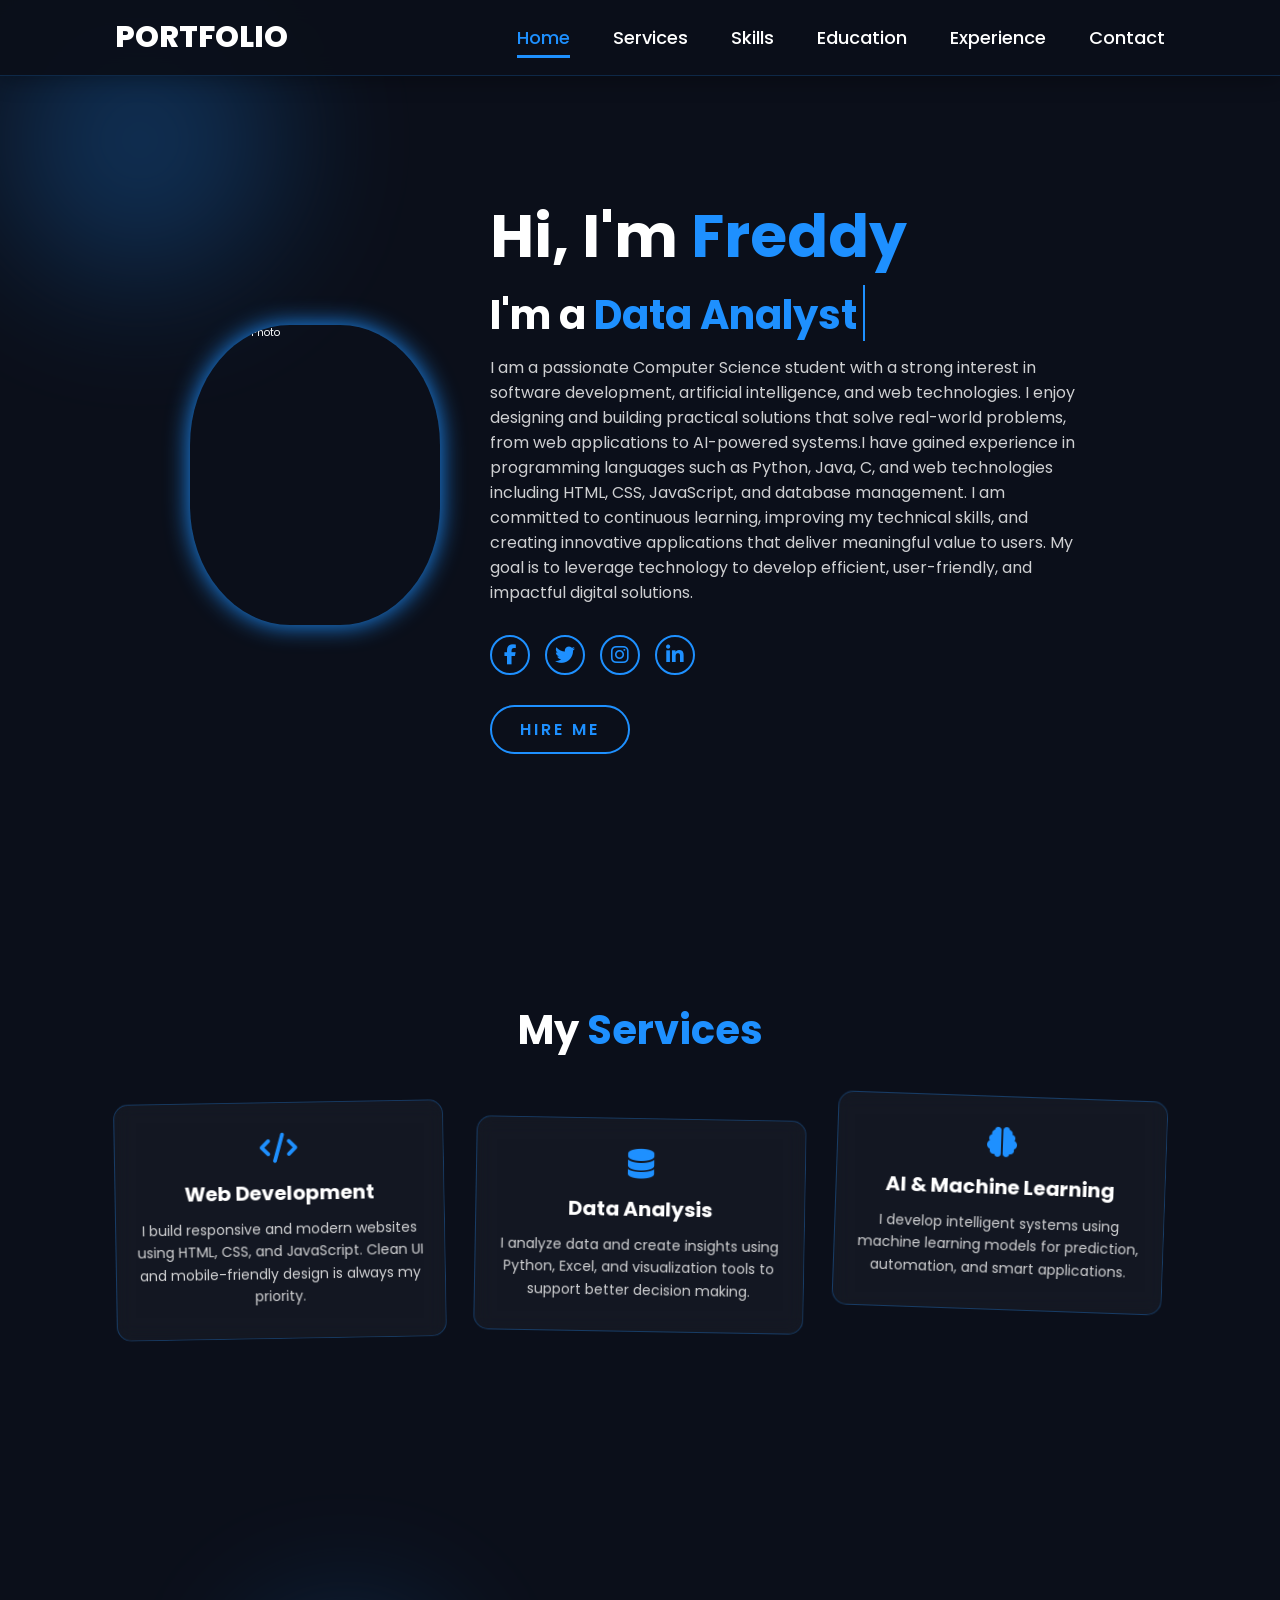
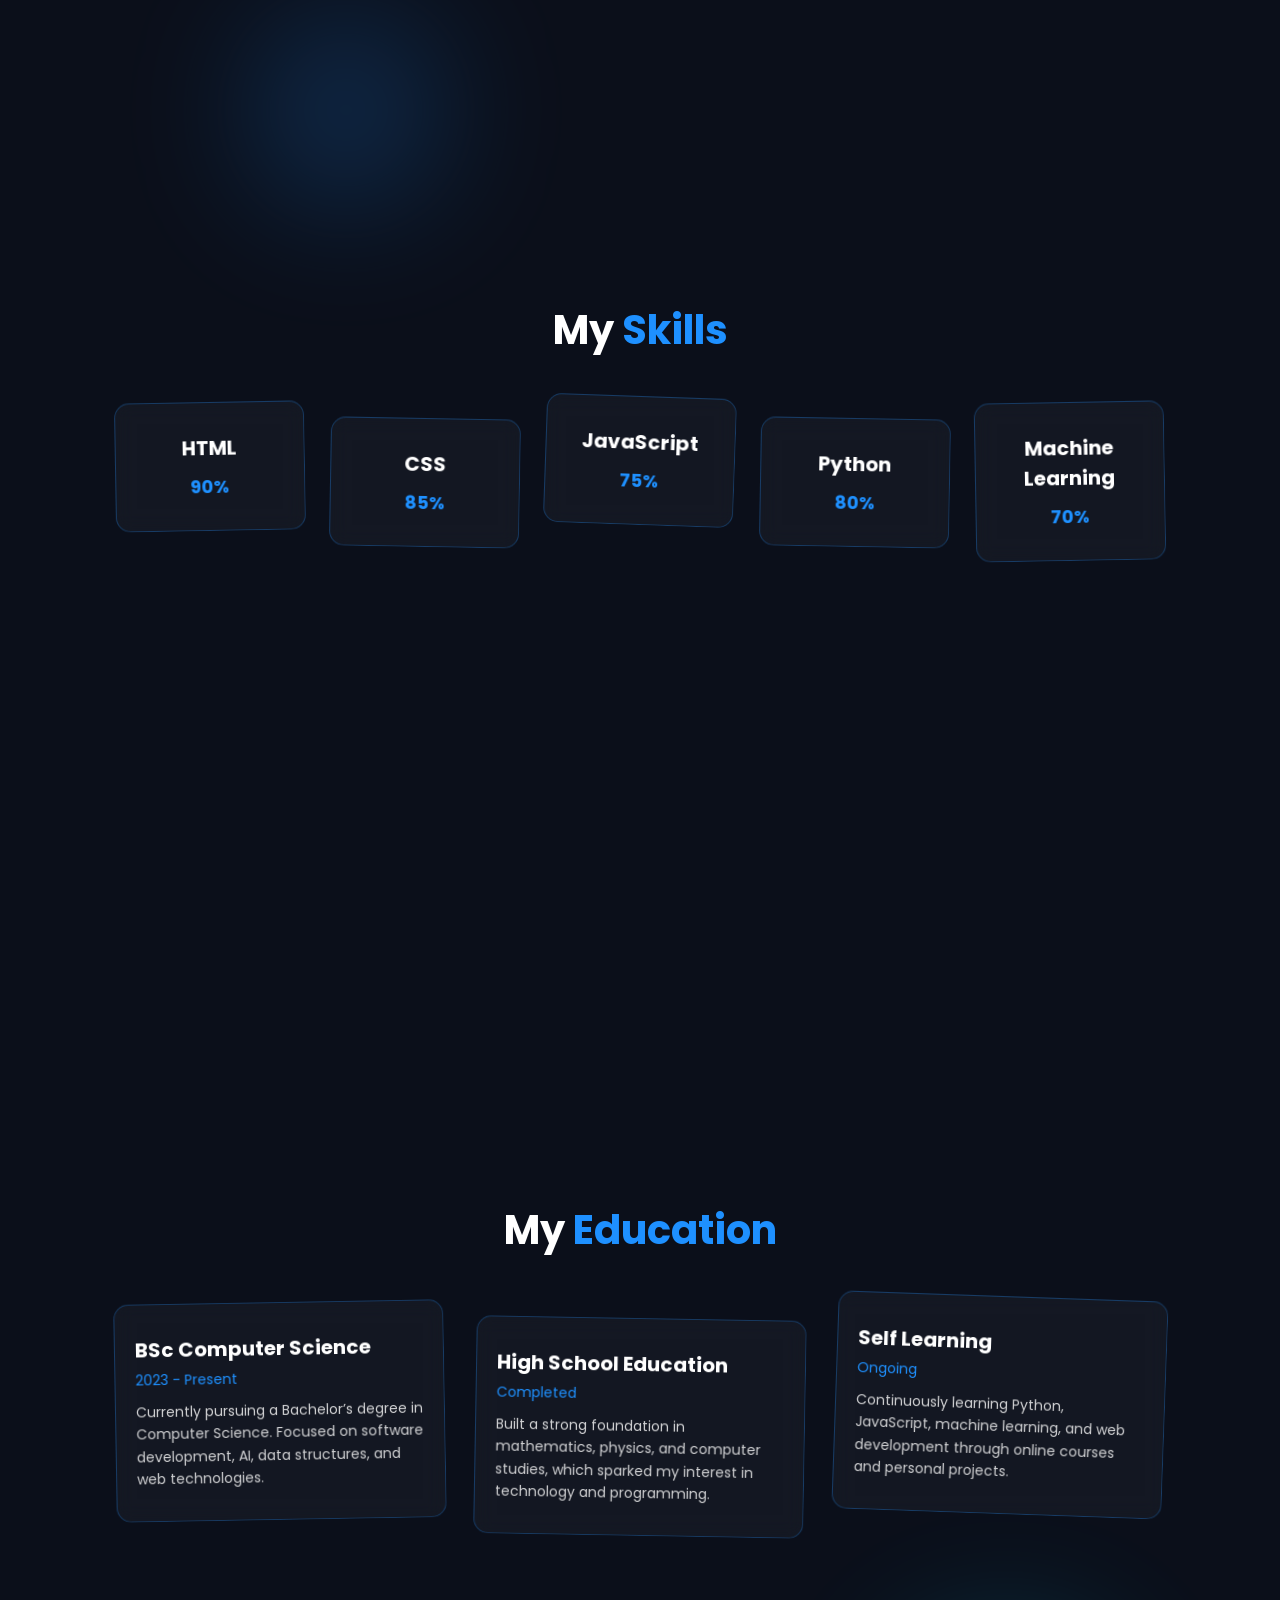
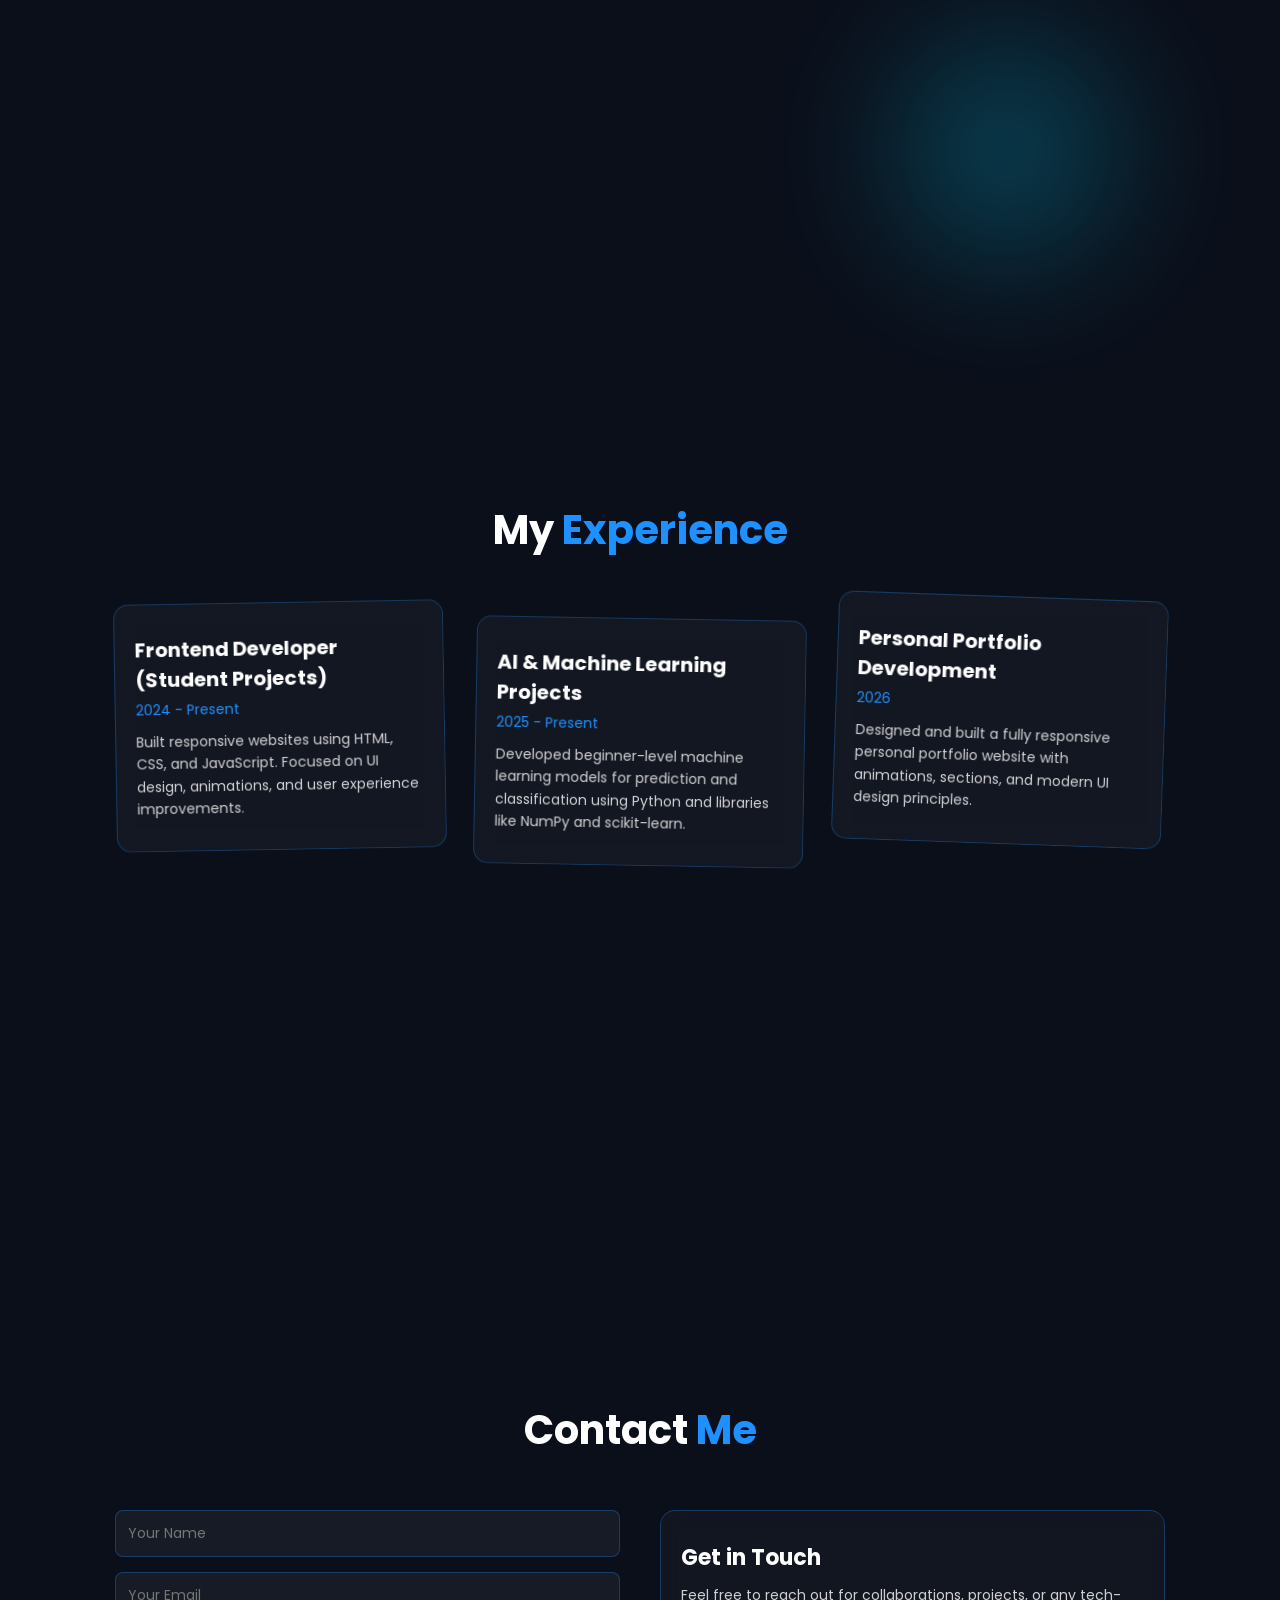
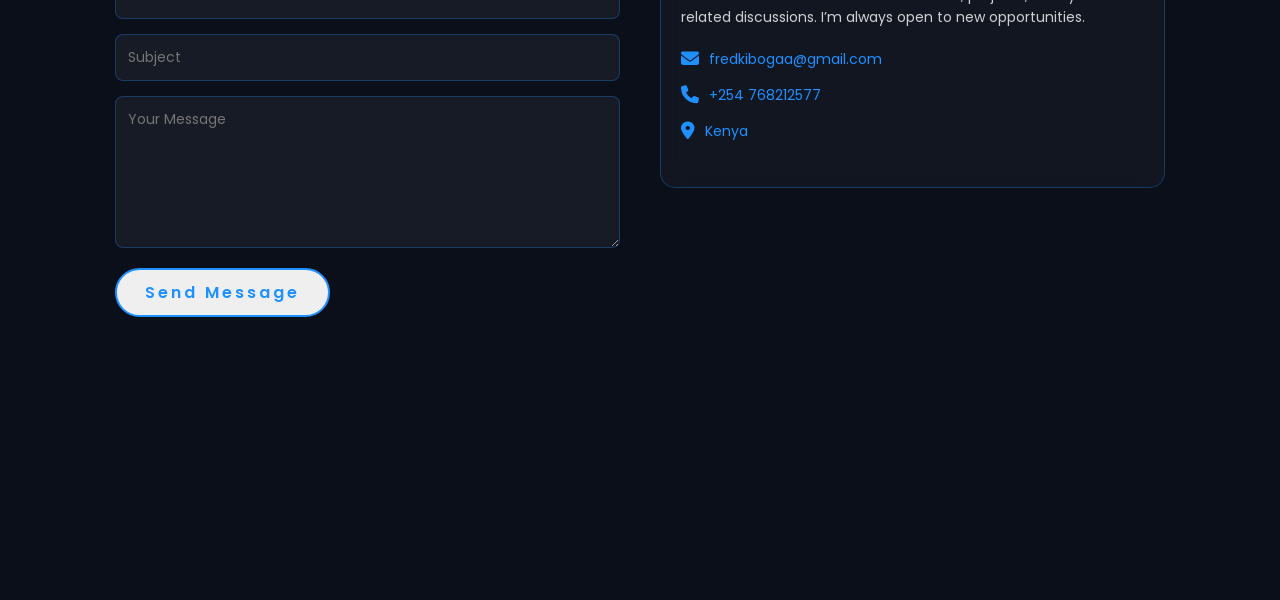
==== commit bcebcc34: "image folder added" ====
--- a/portfolio.html
+++ b/portfolio.html
@@ -27,7 +27,7 @@
     </header>
     <section class="home">
         <div class="home-img">
-            <img src="C:\Users\hp\Downloads\ChatGPT Image Jun 8, 2026, 12_38_08 PM.png" alt="Freddy's Photo">
+            <img src="C:\Users\hp\Desktop\portfolio 2.0\image\profile image.png" alt="Freddy's Photo">
         </div>
         <div class="home-content">
             <h1>Hi, I'm <span>Freddy</span></h1>
--- a/styles.css
+++ b/styles.css
@@ -378,6 +378,15 @@
     75%  { transform: translate(60px, -100px) scale(1.05); }
     100% { transform: translate(0, 0) scale(1); }
 }
+
+@keyframes floatCards {
+    0%, 100% {
+        transform: translateY(0px) rotate(0deg);
+    }
+    50% {
+        transform: translateY(-6px) rotate(0.5deg);
+    }
+}
 .services {
     padding: 10rem 9%;
     text-align: center;
@@ -392,6 +401,7 @@
     display: grid;
     grid-template-columns: repeat(auto-fit, minmax(250px, 1fr));
     gap: 3rem;
+    align-items: start;
 }
 
 .service-card {
@@ -401,11 +411,26 @@
     border-radius: 1.5rem;
     transition: 0.3s ease;
     backdrop-filter: blur(10px);
+    position: relative;
+    animation: floatCards 6s infinite ease-in-out;
+}
+
+.service-card:nth-child(odd) {
+    transform: translateY(-8px) rotate(-1deg);
+}
+
+.service-card:nth-child(even) {
+    transform: translateY(8px) rotate(1deg);
+}
+
+.service-card:nth-child(3n) {
+    transform: translateY(-14px) rotate(2deg);
 }
 
 .service-card:hover {
-    transform: translateY(-10px);
-    box-shadow: 0 0 25px var(--main-color);
+    transform: translateY(-18px) rotate(0deg) scale(1.03);
+    box-shadow: 0 0 35px rgba(30,144,255,0.4);
+    z-index: 2;
 }
 
 .service-card i {
@@ -438,6 +463,7 @@
     display: grid;
     grid-template-columns: repeat(auto-fit, minmax(180px, 1fr));
     gap: 2.5rem;
+    align-items: start;
 }
 
 
@@ -449,12 +475,26 @@
     transition: 0.3s ease;
     backdrop-filter: blur(10px);
     cursor: pointer;
-}
-
+    position: relative;
+    animation: floatCards 6s infinite ease-in-out;
+}
+
+.skill-card:nth-child(odd) {
+    transform: translateY(-8px) rotate(-1deg);
+}
+
+.skill-card:nth-child(even) {
+    transform: translateY(8px) rotate(1deg);
+}
+
+.skill-card:nth-child(3n) {
+    transform: translateY(-14px) rotate(2deg);
+}
 
 .skill-card:hover {
-    transform: translateY(-10px);
-    box-shadow: 0 0 25px var(--main-color);
+    transform: translateY(-18px) rotate(0deg) scale(1.03);
+    box-shadow: 0 0 35px rgba(30,144,255,0.4);
+    z-index: 2;
 }
 
 
@@ -479,6 +519,7 @@
     grid-template-columns: repeat(auto-fit, minmax(280px, 1fr));
     gap: 3rem;
     margin-top: 5rem;
+    align-items: start;
 }
 
 
@@ -490,12 +531,26 @@
     transition: 0.3s ease;
     backdrop-filter: blur(10px);
     text-align: left;
-}
-
+    position: relative;
+    animation: floatCards 6s infinite ease-in-out;
+}
+
+.edu-card:nth-child(odd) {
+    transform: translateY(-8px) rotate(-1deg);
+}
+
+.edu-card:nth-child(even) {
+    transform: translateY(8px) rotate(1deg);
+}
+
+.edu-card:nth-child(3n) {
+    transform: translateY(-14px) rotate(2deg);
+}
 
 .edu-card:hover {
-    transform: translateY(-10px);
-    box-shadow: 0 0 25px var(--main-color);
+    transform: translateY(-18px) rotate(0deg) scale(1.03);
+    box-shadow: 0 0 35px rgba(30,144,255,0.4);
+    z-index: 2;
 }
 
 
@@ -528,6 +583,7 @@
     grid-template-columns: repeat(auto-fit, minmax(280px, 1fr));
     gap: 3rem;
     margin-top: 5rem;
+    align-items: start;
 }
 
 
@@ -539,12 +595,26 @@
     transition: 0.3s ease;
     backdrop-filter: blur(10px);
     text-align: left;
-}
-
+    position: relative;
+    animation: floatCards 6s infinite ease-in-out;
+}
+
+.exp-card:nth-child(odd) {
+    transform: translateY(-8px) rotate(-1deg);
+}
+
+.exp-card:nth-child(even) {
+    transform: translateY(8px) rotate(1deg);
+}
+
+.exp-card:nth-child(3n) {
+    transform: translateY(-14px) rotate(2deg);
+}
 
 .exp-card:hover {
-    transform: translateY(-10px);
-    box-shadow: 0 0 25px var(--main-color);
+    transform: translateY(-18px) rotate(0deg) scale(1.03);
+    box-shadow: 0 0 35px rgba(30,144,255,0.4);
+    z-index: 2;
 }
 
 
@@ -643,4 +713,4 @@
 .info-item i {
     color: var(--main-color);
     font-size: 1.8rem;
-}+}
